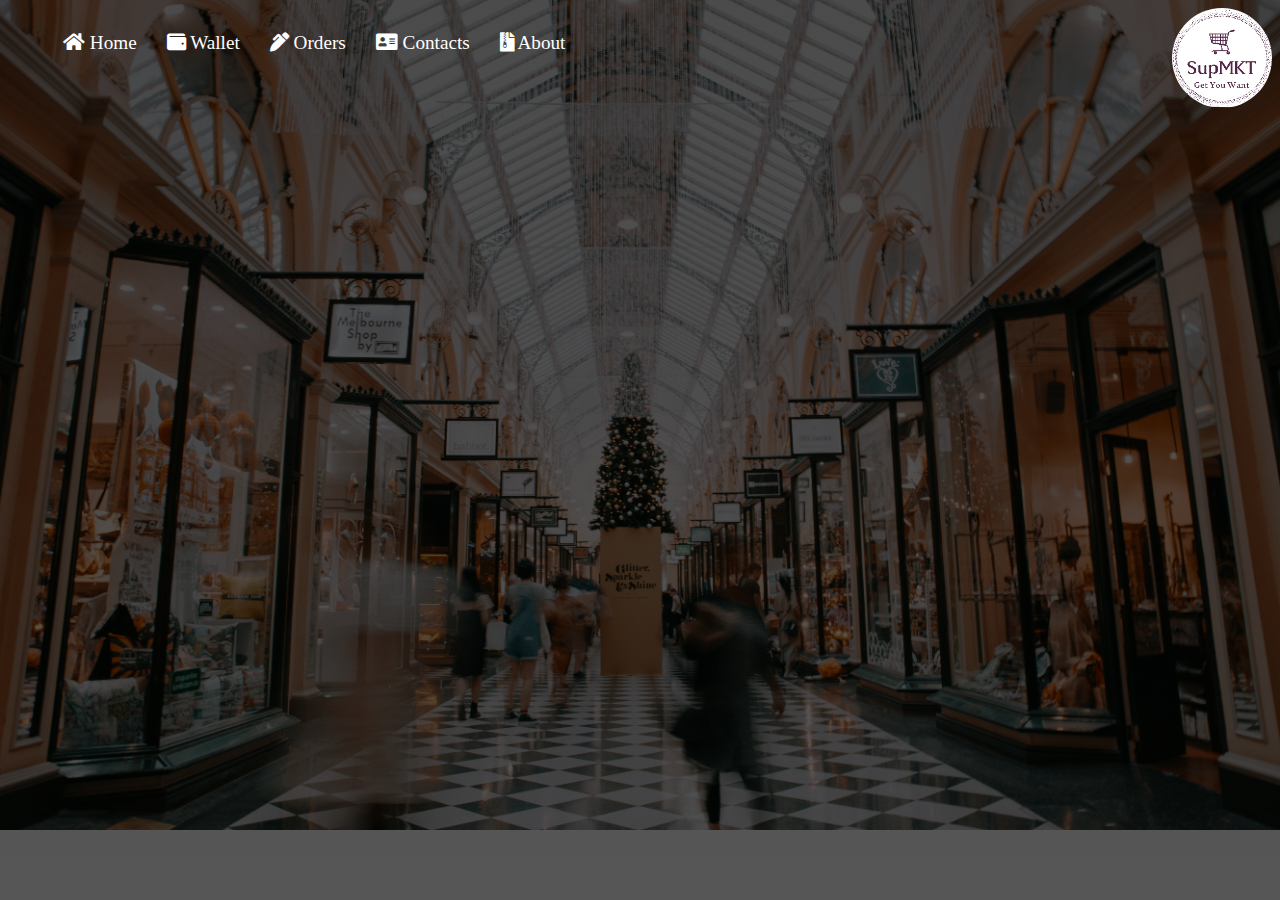
==== index.html @ aab95c08 "made outer structure" ====
<!DOCTYPE html>
<html>

<head>
    <title>SupMKT - Get You want!!!! </title>
    <meta name="viewport" content="width=device-width, initial-scale=1.0">
    <meta name="description" content="Buy,shop,Ecommerce">
    <meta charset="UTF-8">
    <link rel="stylesheet" href="utils.css" type="text/css">
    <link rel="stylesheet" href="https://cdnjs.cloudflare.com/ajax/libs/font-awesome/5.14.0/css/all.min.css"
        type="text/css" media="all" />
</head>

<body>
    <header class="mhdr">
            <ul class="navigator">
                <li><i class="fas fa-home"></i> <a class="mlnk" href="home.html">Home</a></li>
                <li><i class="fas fa-wallet"></i> <a class="mlnk" href="wallet.html">Wallet</a></li>
                <li><i class="fas fa-pen-alt"></i> <a class="mlnk" href="orders.html">Orders</a></li>
                <li><i class="fas fa-address-card"></i> <a class="mlnk" href="contacts">Contacts</a></li>
                <li><i class="fas fa-file-archive" ></i> <a class="mlnk" href="about.html">About</a></li>
            </ul>
        <img src="images/supMKT-logo.png" alt="logo" width="100px" height=auto />
    </header>
</body>

</html>
---- utils.css ----
body {
  background: -webkit-gradient(linear, left top, left bottom, from(rgba(0, 0, 0, 0.705)), to(rgba(0, 0, 0, 0.664))), url(images/background.jpg);
  background: linear-gradient(rgba(0, 0, 0, 0.705), rgba(0, 0, 0, 0.664)), url(images/background.jpg);
  background-size: cover ,100%;
  background-repeat: no-repeat;
  background-attachment: fixed,local;
  -webkit-clip-path: polygon(0 0, 100% 0, 100% 100%, 0 75%);
          clip-path: polygon(0 0, 100% 0, 100% 100%, 0 75%);
}

.mhdr {
  color: white;
  display: -webkit-box;
  display: -ms-flexbox;
  display: flex;
}

.mhdr .navigator {
  list-style-type: none;
  display: -webkit-box;
  display: -ms-flexbox;
  display: flex;
  font-size: 1.2em;
}

.mhdr .navigator li {
  padding: 5px 15px;
}

.mhdr .navigator li::after {
  content: "";
  margin: auto;
  display: block;
  width: 0%;
  opacity: 0;
  height: 2px;
  border: 0px;
  background-color: currentColor;
  -webkit-transition: width 0.6s ease-in-out,opacity 1s ease-in-out;
  transition: width 0.6s ease-in-out,opacity 1s ease-in-out;
}

.mhdr .navigator li:hover::after {
  opacity: 1;
  width: 100%;
}

.mhdr img {
  margin-left: auto;
  -webkit-clip-path: circle();
          clip-path: circle();
}

.mlnk {
  text-decoration: none;
  color: inherit;
}

.mlnk:visited {
  color: inherit;
}
/*# sourceMappingURL=utils.css.map */
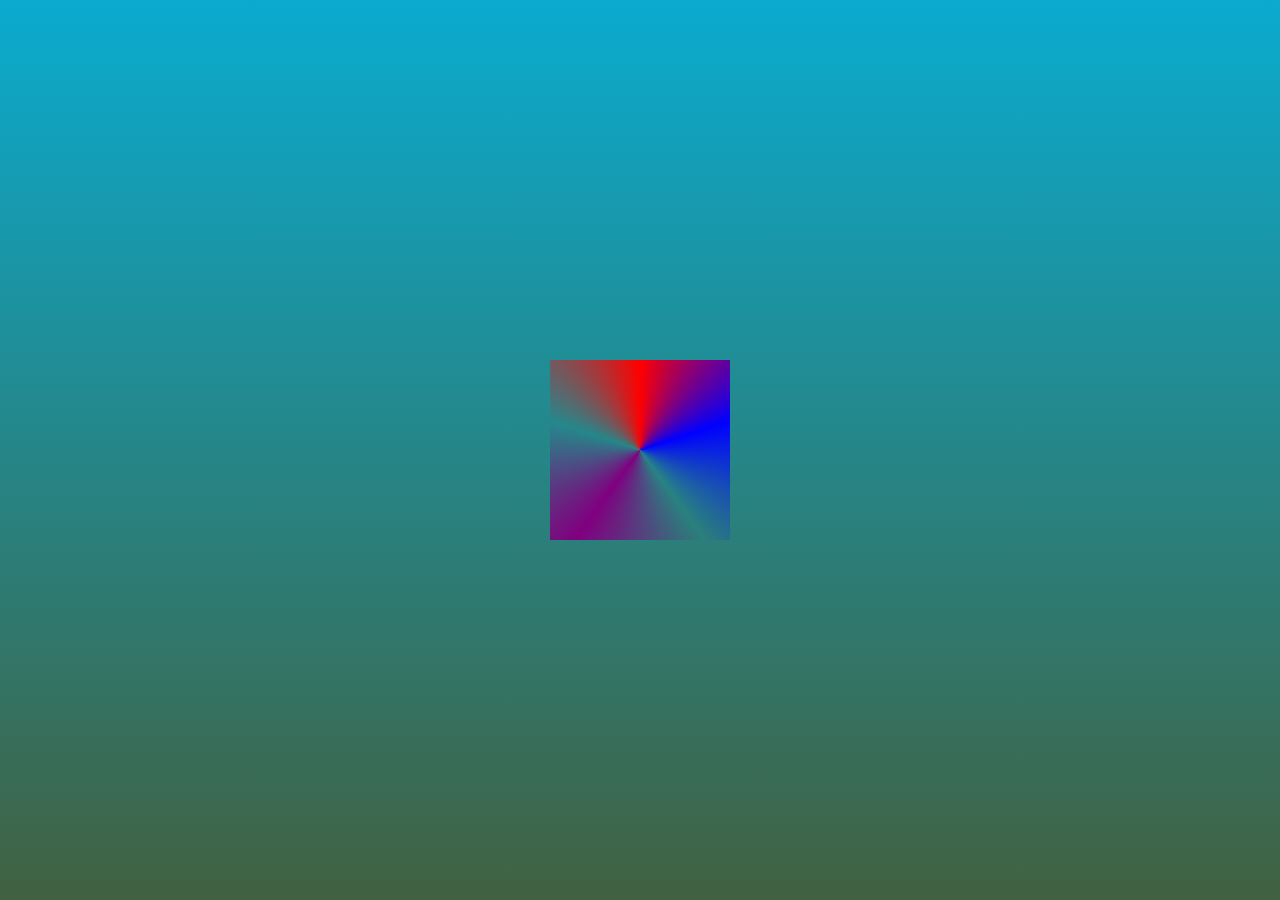
==== commit a86f343b: "items added" ====
--- a/index.html
+++ b/index.html
@@ -11,17 +11,47 @@
         type="text/css" media="all" />
 </head>
 
-<body>
+<body onload="hideFirst()">
+    <div id="initial">
+        <div>
+            <div></div>
+        </div>
+    </div>
+    <!--<img src="//source.unsplash.com/random/700x500" style="display:none">-->
     <header class="mhdr">
-            <ul class="navigator">
-                <li><i class="fas fa-home"></i> <a class="mlnk" href="home.html">Home</a></li>
-                <li><i class="fas fa-wallet"></i> <a class="mlnk" href="wallet.html">Wallet</a></li>
-                <li><i class="fas fa-pen-alt"></i> <a class="mlnk" href="orders.html">Orders</a></li>
-                <li><i class="fas fa-address-card"></i> <a class="mlnk" href="contacts">Contacts</a></li>
-                <li><i class="fas fa-file-archive" ></i> <a class="mlnk" href="about.html">About</a></li>
-            </ul>
+        <ul class="navigator">
+            <li><i class="fas fa-home"></i> <a class="mlnk" href="home.html">Home</a></li>
+            <li><i class="fas fa-wallet"></i> <a class="mlnk" href="wallet.html">Wallet</a></li>
+            <li><i class="fas fa-pen-alt"></i> <a class="mlnk" href="orders.html">Orders</a></li>
+            <li><i class="fas fa-address-card"></i> <a class="mlnk" href="about.html">About</a></li>
+        </ul>
         <img src="images/supMKT-logo.png" alt="logo" width="100px" height=auto />
     </header>
+    <section class="loginForm">
+        <h2>Login Panel</h2>
+        <form>
+            <label for="userid">Username</label> <br>
+            <input type="text" name="user" id="userid" placeholder="Username" required>
+            <label for="pass">Password</label><br>
+            <input type="password" placeholder="Password" name="passwd" id="pass" required><br>
+            <button type="button" id="btnli" class="btn" onclick="login()">
+                Login
+            </button>
+        </form>
+        <div class="extra">
+            <a href="#">Sign Up</a>
+            <a href="#">Guest</a>
+        </div>
+        <div class="contacts">
+            <i class="fab fa-facebook-f" style="color:rgb(0, 110, 255)"></i>
+            <i class="fab fa-twitter" style="color:rgb(0, 255, 191)"></i>
+            <i class="fab fa-instagram" style="color:rgb(255, 0, 0)"></i>
+            <i class="fab fa-google" style="color:rgb(0, 68, 255)"></i>
+        </div>
+    </section>
 </body>
+<script src="com.js">
+
+</script>
 
 </html>--- a/utils.css
+++ b/utils.css
@@ -1,11 +1,12 @@
 body {
+  margin: 0;
+  padding: 0px;
+  position: relative;
   background: -webkit-gradient(linear, left top, left bottom, from(rgba(0, 0, 0, 0.705)), to(rgba(0, 0, 0, 0.664))), url(images/background.jpg);
   background: linear-gradient(rgba(0, 0, 0, 0.705), rgba(0, 0, 0, 0.664)), url(images/background.jpg);
-  background-size: cover ,100%;
+  background-size: cover ,auto;
   background-repeat: no-repeat;
   background-attachment: fixed,local;
-  -webkit-clip-path: polygon(0 0, 100% 0, 100% 100%, 0 75%);
-          clip-path: polygon(0 0, 100% 0, 100% 100%, 0 75%);
 }
 
 .mhdr {
@@ -21,6 +22,9 @@
   display: -ms-flexbox;
   display: flex;
   font-size: 1.2em;
+  -webkit-box-align: center;
+      -ms-flex-align: center;
+          align-items: center;
 }
 
 .mhdr .navigator li {
@@ -47,8 +51,14 @@
 
 .mhdr img {
   margin-left: auto;
+  aspect-ratio: 1/1;
   -webkit-clip-path: circle();
           clip-path: circle();
+}
+
+.mhdr #userActive {
+  margin-left: 50px;
+  color: blue;
 }
 
 .mlnk {
@@ -59,4 +69,249 @@
 .mlnk:visited {
   color: inherit;
 }
+
+#initial {
+  position: fixed;
+  z-index: 999999;
+  inset: 0px;
+  background-image: -webkit-gradient(linear, left top, left bottom, from(#0aabcf), to(#416141));
+  background-image: linear-gradient(#0aabcf, #416141);
+  background-repeat: no-repeat;
+  background-size: cover;
+  color: #ad9898;
+  display: -ms-grid;
+  display: grid;
+  place-items: center;
+  -webkit-transition: opacity 1s ease ,-webkit-transform 1s ease;
+  transition: opacity 1s ease ,-webkit-transform 1s ease;
+  transition: opacity 1s ease ,transform 1s ease;
+  transition: opacity 1s ease ,transform 1s ease ,-webkit-transform 1s ease;
+}
+
+#initial > div {
+  height: 20vh;
+  width: 20vh;
+  position: relative;
+  display: -ms-grid;
+  display: grid;
+  place-items: center;
+  overflow: hidden;
+}
+
+#initial > div > div {
+  margin: auto;
+  position: absolute;
+  display: -ms-grid;
+  display: grid;
+  place-items: center;
+  border: 0;
+  background-image: conic-gradient(red, blue, transparent, purple, transparent, red);
+  -webkit-animation: rotateColor 1s ease-in-out infinite both;
+          animation: rotateColor 1s ease-in-out infinite both;
+  height: 100%;
+  aspect-ratio: 1/1;
+  -webkit-box-shadow: 0 0 3px 3px gray;
+          box-shadow: 0 0 3px 3px gray;
+}
+
+@-webkit-keyframes rotateColor {
+  0% {
+    -webkit-transform: rotate(1turn);
+            transform: rotate(1turn);
+    -webkit-filter: hue-rotate(30deg);
+            filter: hue-rotate(30deg);
+  }
+}
+
+@keyframes rotateColor {
+  0% {
+    -webkit-transform: rotate(1turn);
+            transform: rotate(1turn);
+    -webkit-filter: hue-rotate(30deg);
+            filter: hue-rotate(30deg);
+  }
+}
+
+.activeNavBar {
+  background-color: green;
+}
+
+body > .loginForm {
+  aspect-ratio: 1.6/2;
+  min-width: 300px;
+  background-color: rgba(0, 0, 0, 0.3);
+  border-radius: 5px;
+  position: absolute;
+  min-height: 300px;
+  height: 70vh;
+  left: 50vw;
+  top: 50vh;
+  -webkit-transform: translate(-50%, -50%);
+          transform: translate(-50%, -50%);
+  -webkit-box-shadow: 0px 0 3px 2px white;
+          box-shadow: 0px 0 3px 2px white;
+  -webkit-transition: 2s ease-in-out;
+  transition: 2s ease-in-out;
+}
+
+body > .loginForm h2 {
+  color: white;
+  font-family: Georgia, 'Times New Roman', Times, serif;
+  margin: auto;
+  text-align: center;
+  font-size: 3em;
+  padding-top: 5px;
+  padding-bottom: 50px;
+  -webkit-text-decoration: 4px underline white;
+          text-decoration: 4px underline white;
+  text-underline-offset: 3px;
+}
+
+body > .loginForm label {
+  color: white;
+  margin: 10px 50px;
+  font-size: 1.5em;
+  cursor: pointer;
+  -webkit-user-select: none;
+     -moz-user-select: none;
+      -ms-user-select: none;
+          user-select: none;
+}
+
+body > .loginForm input {
+  background-color: #bbb;
+  outline: none;
+  margin: 10px auto;
+  display: block;
+  width: 70%;
+  padding: 5px 20px;
+  font-size: 1.3em;
+  border: 2px solid brown;
+  border-radius: 234345px;
+}
+
+body > .loginForm .extra {
+  width: 50%;
+  margin: auto;
+  text-align: center;
+  margin-top: 10px;
+}
+
+body > .loginForm .extra a {
+  display: inline-block;
+  padding: 10px;
+  text-decoration: none;
+  margin: 10px auto;
+  color: #d3e2d7;
+  font-size: 1em;
+  font-family: 'Segoe UI', Tahoma, Geneva, Verdana, sans-serif;
+}
+
+body > .loginForm .extra a:visited, body > .loginForm .extra a:active {
+  color: #c6dacb;
+}
+
+body > .loginForm .contacts {
+  color: white;
+  width: -webkit-max-content;
+  width: -moz-max-content;
+  width: max-content;
+  margin: auto;
+}
+
+body > .loginForm .contacts * {
+  padding: 10px;
+  cursor: pointer;
+}
+
+.btn {
+  margin: auto;
+  display: block;
+  width: 40%;
+  height: 40px;
+  font-size: 1.3em;
+  -webkit-box-shadow: 3px 3px 5px 2px cyan;
+          box-shadow: 3px 3px 5px 2px cyan;
+  background-color: cyan;
+  border: 0px;
+  border-radius: 3px;
+  cursor: pointer;
+}
+
+.btn:active {
+  color: #2600ff;
+  background-color: cyan;
+  -webkit-box-shadow: 2px 2px 4px 2px rgba(0, 255, 255, 0.568);
+          box-shadow: 2px 2px 4px 2px rgba(0, 255, 255, 0.568);
+}
+
+.loginForm:focus-within {
+  background-color: black;
+}
+
+#mainContentAbout {
+  position: relative;
+  background: black;
+  color: white;
+  font-family: brush script MT;
+  width: 50%;
+  font-size: 30px;
+  grid-auto-flow: row;
+  display: -ms-grid;
+  display: grid;
+  place-items: center;
+  padding: 50px;
+  margin: auto;
+  -webkit-box-shadow: 0px 0px 2px 2px purple ,0px 0px 5px 5px navy;
+          box-shadow: 0px 0px 2px 2px purple ,0px 0px 5px 5px navy;
+}
+
+#mainContentAbout addr {
+  display: block;
+}
+
+#mainContentAbout img {
+  -webkit-clip-path: circle(48% at 40% 50%);
+          clip-path: circle(48% at 40% 50%);
+  margin: 20px -1px;
+}
+
+#mainContentAbout rect {
+  stroke-dasharray: 100%;
+  stroke-dashoffset: 30px;
+  stroke-width: 5px;
+  stroke: cyan;
+  -webkit-animation: roundBorder 3s linear infinite;
+          animation: roundBorder 3s linear infinite;
+  -webkit-animation-fill-mode: forwards;
+          animation-fill-mode: forwards;
+  fill: none;
+}
+
+#bdRnd {
+  padding: 0;
+  top: 0px;
+  display: block;
+  left: 0px;
+  margin: 0;
+  position: absolute;
+}
+
+@-webkit-keyframes roundBorder {
+  from {
+    stroke-dashoffset: 0%;
+  }
+  to {
+    stroke-dashoffset: 410%;
+  }
+}
+
+@keyframes roundBorder {
+  from {
+    stroke-dashoffset: 0%;
+  }
+  to {
+    stroke-dashoffset: 410%;
+  }
+}
 /*# sourceMappingURL=utils.css.map */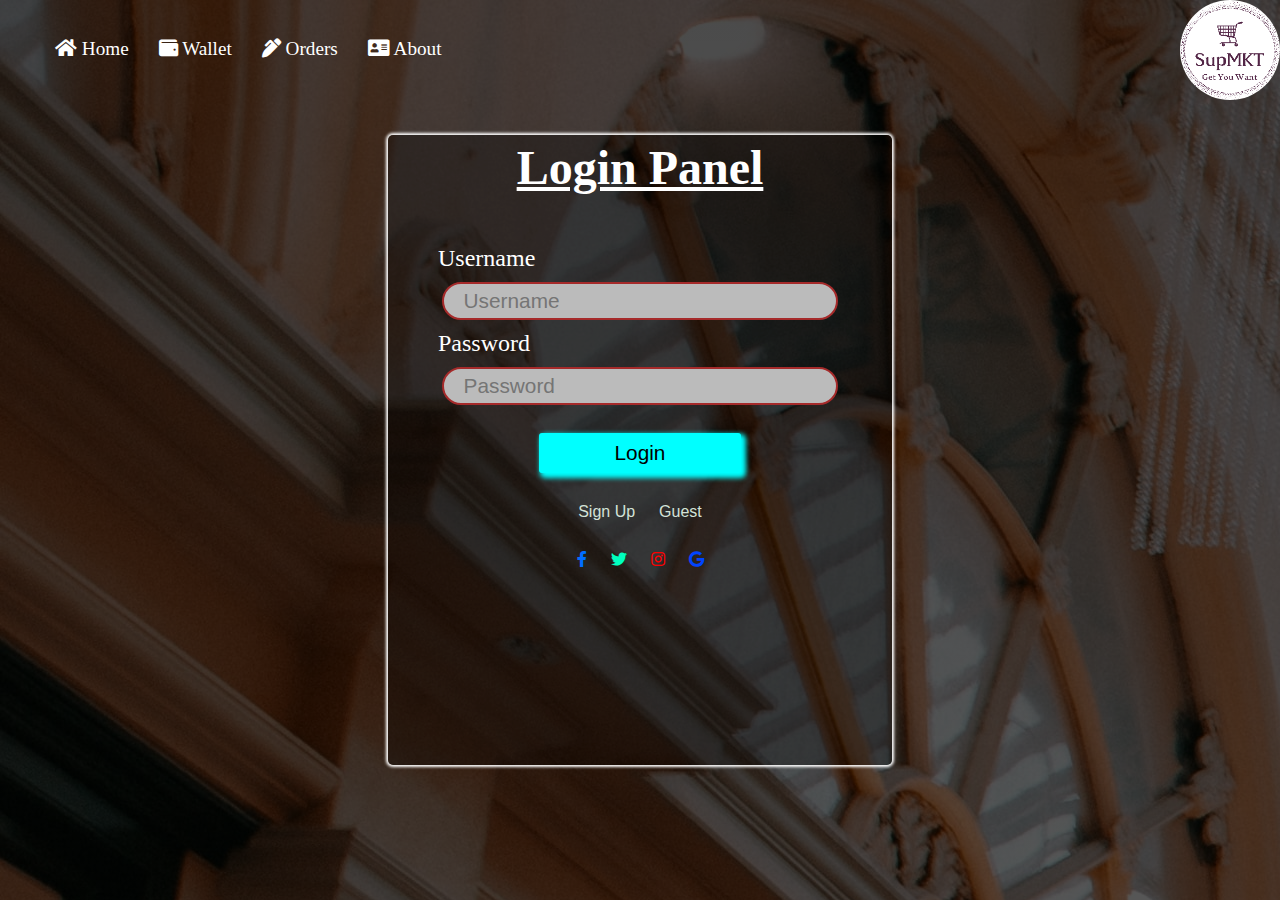
==== commit 3b24667d: "Update index.html" ====
--- a/index.html
+++ b/index.html
@@ -20,7 +20,7 @@
     <!--<img src="//source.unsplash.com/random/700x500" style="display:none">-->
     <header class="mhdr">
         <ul class="navigator">
-            <li><i class="fas fa-home"></i> <a class="mlnk" href="home.html">Home</a></li>
+            <li><i class="fas fa-home"></i> <a class="mlnk" href="Home.html">Home</a></li>
             <li><i class="fas fa-wallet"></i> <a class="mlnk" href="wallet.html">Wallet</a></li>
             <li><i class="fas fa-pen-alt"></i> <a class="mlnk" href="orders.html">Orders</a></li>
             <li><i class="fas fa-address-card"></i> <a class="mlnk" href="about.html">About</a></li>
@@ -54,4 +54,4 @@
 
 </script>
 
-</html>+</html>
--- a/utils.css
+++ b/utils.css
@@ -21,6 +21,10 @@
   display: -webkit-box;
   display: -ms-flexbox;
   display: flex;
+  -webkit-box-orient: horizontal;
+  -webkit-box-direction: normal;
+      -ms-flex-flow: row nowrap;
+          flex-flow: row nowrap;
   font-size: 1.2em;
   -webkit-box-align: center;
       -ms-flex-align: center;
@@ -51,14 +55,8 @@
 
 .mhdr img {
   margin-left: auto;
-  aspect-ratio: 1/1;
   -webkit-clip-path: circle();
           clip-path: circle();
-}
-
-.mhdr #userActive {
-  margin-left: 50px;
-  color: blue;
 }
 
 .mlnk {
@@ -254,7 +252,7 @@
   background: black;
   color: white;
   font-family: brush script MT;
-  width: 50%;
+  width: clamp(300px, 50%, 100%);
   font-size: 30px;
   grid-auto-flow: row;
   display: -ms-grid;
@@ -264,6 +262,8 @@
   margin: auto;
   -webkit-box-shadow: 0px 0px 2px 2px purple ,0px 0px 5px 5px navy;
           box-shadow: 0px 0px 2px 2px purple ,0px 0px 5px 5px navy;
+  text-overflow: ellipsis;
+  overflow: hidden;
 }
 
 #mainContentAbout addr {
